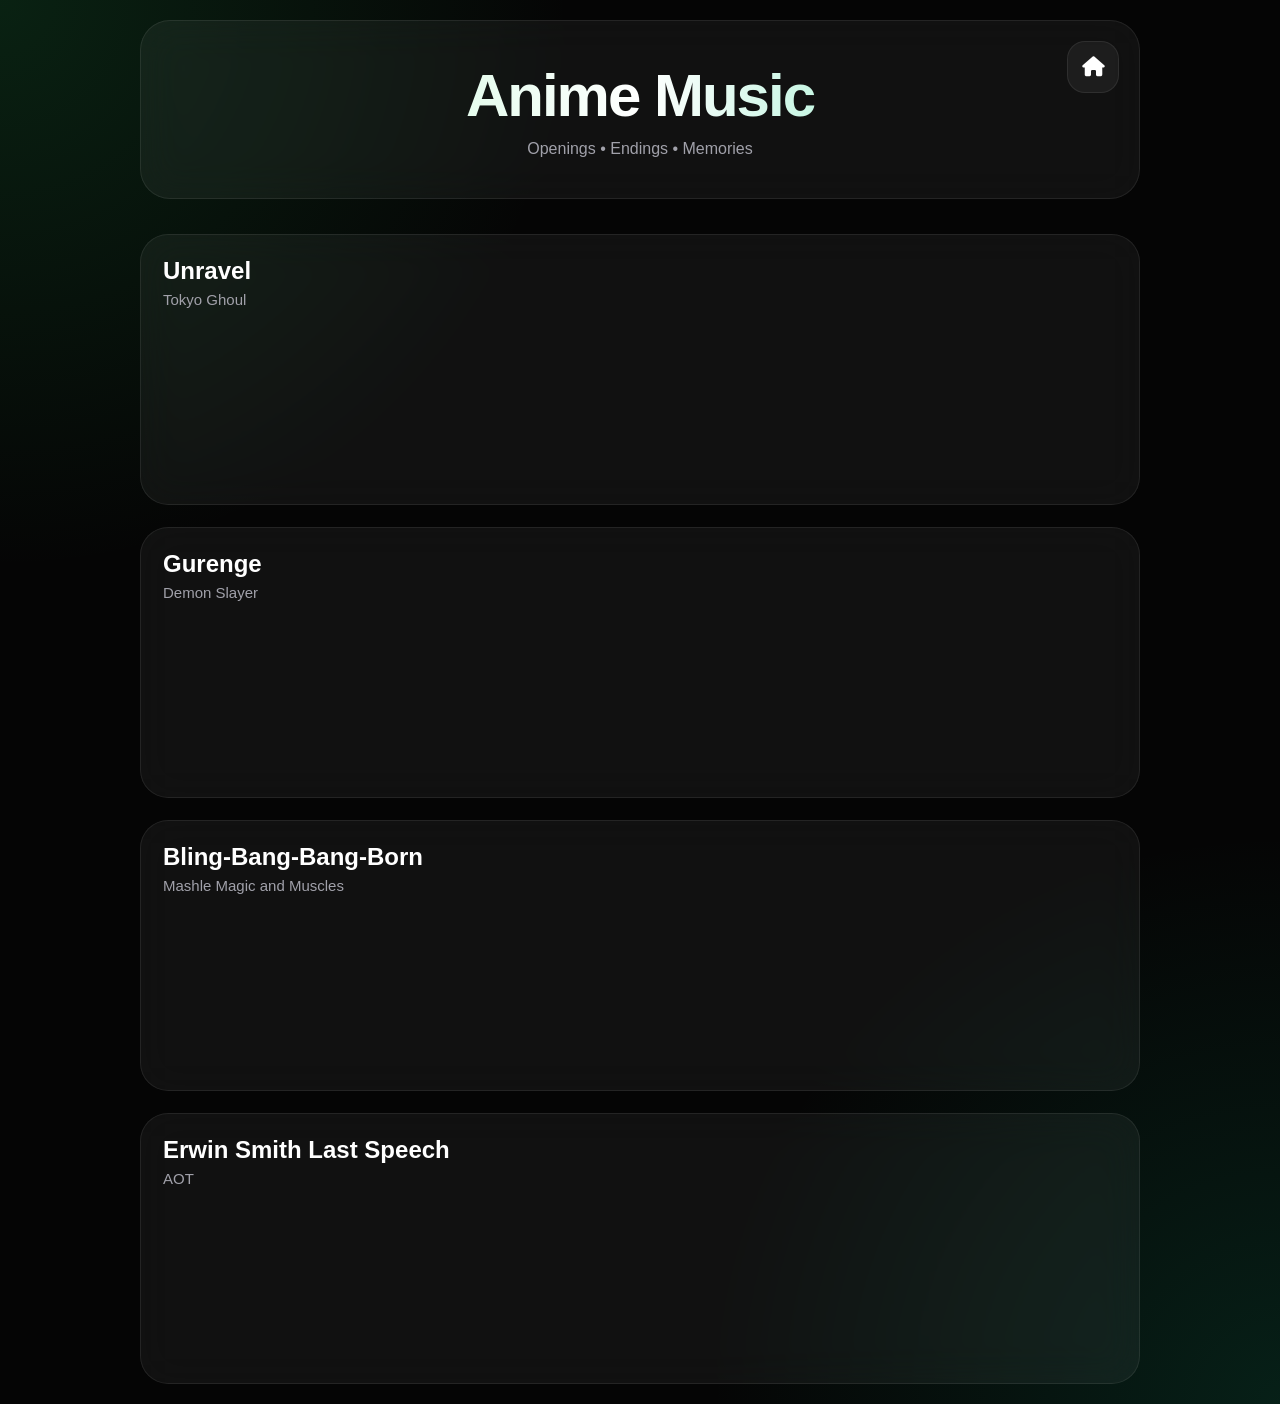
==== docs/music.html @ 399c3b39 "first commit" ====
<!DOCTYPE html>
<html lang="en">

<head>

  <meta charset="UTF-8">

  <meta name="viewport"
        content="width=device-width, initial-scale=1.0">

  <title>Anime Music</title>

  <!-- ICONS -->
  <link rel="stylesheet"
        href="https://cdnjs.cloudflare.com/ajax/libs/font-awesome/6.5.1/css/all.min.css">

  <style>

    *{
      margin:0;
      padding:0;
      box-sizing:border-box;
    }

    body{

      min-height:100vh;

      background:
        radial-gradient(circle at top left,
          rgba(34,197,94,0.15),
          transparent 30%),

        radial-gradient(circle at bottom right,
          rgba(16,185,129,0.15),
          transparent 30%),

        #050505;

      color:white;

      font-family:Arial,sans-serif;

      padding:20px;
    }

    .container{
      max-width:1000px;
      margin:auto;
    }

    /* HEADER */

    .header{

      position:relative;

      background:rgba(255,255,255,0.05);

      border:1px solid rgba(255,255,255,0.08);

      backdrop-filter:blur(20px);

      border-radius:30px;

      padding:40px;

      text-align:center;

      margin-bottom:35px;

      overflow:hidden;
    }

    .header::before{

      content:"";

      position:absolute;
      inset:0;

      background:
        linear-gradient(
          120deg,
          transparent,
          rgba(255,255,255,0.05),
          transparent
        );

      transform:translateX(-100%);

      animation:shine 6s linear infinite;
    }

    @keyframes shine{
      to{
        transform:translateX(100%);
      }
    }

    .title{

      position:relative;

      font-size:60px;

      font-weight:900;

      letter-spacing:-2px;

      background:
        linear-gradient(
          to right,
          #bbf7d0,
          white,
          #6ee7b7
        );

      background-clip:text;
      -webkit-background-clip:text;

      color:transparent;
      -webkit-text-fill-color:transparent;
    }

    .subtitle{

      position:relative;

      margin-top:10px;

      color:#a1a1aa;

      font-size:16px;
    }

    .home-btn{

      position:absolute;

      top:20px;
      right:20px;

      width:52px;
      height:52px;

      border-radius:18px;

      display:flex;
      align-items:center;
      justify-content:center;

      background:rgba(255,255,255,0.05);

      border:1px solid rgba(255,255,255,0.08);

      color:white;

      text-decoration:none;

      font-size:20px;

      transition:0.3s;

      z-index:2;
    }

    .home-btn:hover{

      transform:
        translateY(-4px)
        scale(1.05);

      border-color:#22c55e;

      box-shadow:
        0 10px 30px rgba(34,197,94,0.25);
    }

    /* SONG LIST */

    .song-list{

      display:flex;
      flex-direction:column;

      gap:22px;
    }

    .song{

      background:rgba(255,255,255,0.05);

      border:1px solid rgba(255,255,255,0.08);

      backdrop-filter:blur(20px);

      border-radius:28px;

      padding:22px;

      transition:0.3s;
    }

    .song:hover{

      transform:
        translateY(-6px);

      border-color:
        rgba(34,197,94,0.4);

      box-shadow:
        0 20px 50px rgba(34,197,94,0.18);
    }

    .song-info{

      margin-bottom:18px;
    }

    .song-title{

      font-size:24px;

      font-weight:bold;
    }

    .anime-name{

      margin-top:6px;

      color:#a1a1aa;

      font-size:15px;
    }

    .spotify-player{

      border-radius:18px;

      overflow:hidden;
    }

    iframe{
      border:none;
    }

    /* MOBILE */

    @media(max-width:700px){

      body{
        padding:14px;
      }

      .title{
        font-size:42px;
      }

      .header{
        padding:32px 20px;
      }

      .song{
        padding:18px;
      }

      .song-title{
        font-size:20px;
      }

    }

  </style>

</head>

<body>

  <div class="container">

    <!-- HEADER -->

    <div class="header">

      <a href="index.html"
         class="home-btn">

        <i class="fa-solid fa-house"></i>

      </a>

      <h1 class="title">
        Anime Music
      </h1>

      <p class="subtitle">
        Openings • Endings • Memories
      </p>

    </div>

    <!-- SONG LIST -->

    <div class="song-list">

      <!-- SONG -->

      <div class="song">

        <div class="song-info">

          <div class="song-title">
            Unravel
          </div>

          <div class="anime-name">
            Tokyo Ghoul
          </div>

        </div>

        <div class="spotify-player">

          <iframe loading="lazy" data-testid="embed-iframe" style="border-radius:12px" src="https://open.spotify.com/embed/track/1rN9QoVxw5U7TJkyaUR8C1?utm_source=generator" width="100%" height="152" frameBorder="0" allowfullscreen="" allow="autoplay; clipboard-write; encrypted-media; fullscreen; picture-in-picture" loading="lazy"></iframe>

        </div>

      </div>

      <!-- SONG -->

      <div class="song">

        <div class="song-info">

          <div class="song-title">
            Gurenge
          </div>

          <div class="anime-name">
            Demon Slayer
          </div>

        </div>

        <div class="spotify-player">

        <iframe loading="lazy" data-testid="embed-iframe" style="border-radius:12px" src="https://open.spotify.com/embed/track/41tYgm5VUu1awE3Cp36LIm?utm_source=generator&theme=0" width="100%" height="152" frameBorder="0" allowfullscreen="" allow="autoplay; clipboard-write; encrypted-media; fullscreen; picture-in-picture" loading="lazy"></iframe>

        </div>

      </div>

      <!-- SONG -->

      <div class="song">

        <div class="song-info">

          <div class="song-title">
            Bling-Bang-Bang-Born
          </div>

          <div class="anime-name">
            Mashle Magic and Muscles
          </div>

        </div>

        <div class="spotify-player">

        <iframe loading="lazy" data-testid="embed-iframe" style="border-radius:12px" src="https://open.spotify.com/embed/track/0kdqcbwei4MDWFEX5f33yG?utm_source=generator" width="100%" height="152" frameBorder="0" allowfullscreen="" allow="autoplay; clipboard-write; encrypted-media; fullscreen; picture-in-picture" loading="lazy"></iframe>

        </div>

      </div>

            <div class="song">

        <div class="song-info">

          <div class="song-title">
            Erwin Smith Last Speech
          </div>

          <div class="anime-name">
            AOT
          </div>

        </div>

        <div class="spotify-player">

        <iframe loading ="lazy" data-testid="embed-iframe" style="border-radius:12px" src="https://open.spotify.com/embed/track/6ipGidttUaUXmA0Ke2lLjR?utm_source=generator" width="100%" height="152" frameBorder="0" allowfullscreen="" allow="autoplay; clipboard-write; encrypted-media; fullscreen; picture-in-picture" loading="lazy"></iframe>
        </div>

      </div>

    </div>

  </div>

</body>

</html>
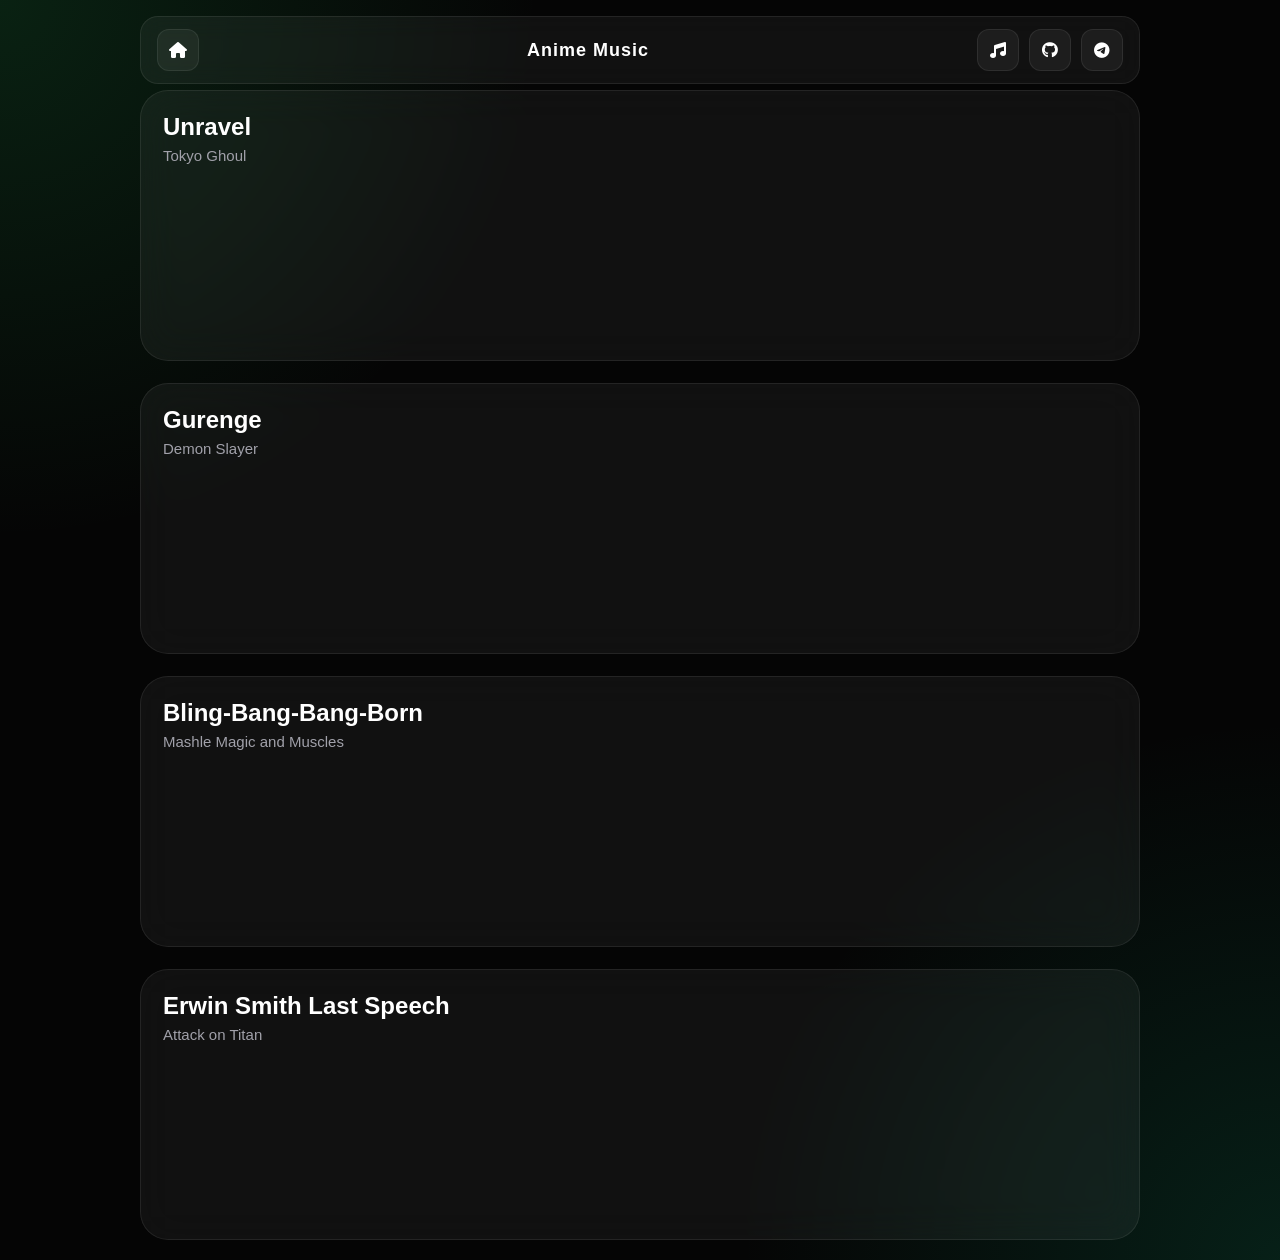
==== commit 666c4b7f: "some small changes for mobile view" ====
--- a/docs/music.html
+++ b/docs/music.html
@@ -4,9 +4,7 @@
 <head>
 
   <meta charset="UTF-8">
-
-  <meta name="viewport"
-        content="width=device-width, initial-scale=1.0">
+  <meta name="viewport" content="width=device-width, initial-scale=1.0">
 
   <title>Anime Music</title>
 
@@ -42,6 +40,7 @@
       font-family:Arial,sans-serif;
 
       padding:20px;
+      padding-top:90px; /* IMPORTANT for navbar */
     }
 
     .container{
@@ -49,135 +48,70 @@
       margin:auto;
     }
 
-    /* HEADER */
-
-    .header{
-
-      position:relative;
-
-      background:rgba(255,255,255,0.05);
-
-      border:1px solid rgba(255,255,255,0.08);
-
-      backdrop-filter:blur(20px);
-
-      border-radius:30px;
-
-      padding:40px;
-
-      text-align:center;
-
-      margin-bottom:35px;
-
-      overflow:hidden;
-    }
-
-    .header::before{
-
-      content:"";
-
-      position:absolute;
-      inset:0;
-
-      background:
-        linear-gradient(
-          120deg,
-          transparent,
-          rgba(255,255,255,0.05),
-          transparent
-        );
-
-      transform:translateX(-100%);
-
-      animation:shine 6s linear infinite;
-    }
-
-    @keyframes shine{
-      to{
-        transform:translateX(100%);
-      }
-    }
-
-    .title{
-
-      position:relative;
-
-      font-size:60px;
-
-      font-weight:900;
-
-      letter-spacing:-2px;
-
-      background:
-        linear-gradient(
-          to right,
-          #bbf7d0,
-          white,
-          #6ee7b7
-        );
-
-      background-clip:text;
-      -webkit-background-clip:text;
-
-      color:transparent;
-      -webkit-text-fill-color:transparent;
-    }
-
-    .subtitle{
-
-      position:relative;
-
-      margin-top:10px;
-
-      color:#a1a1aa;
-
-      font-size:16px;
-    }
-
-    .home-btn{
-
-      position:absolute;
-
-      top:20px;
-      right:20px;
-
-      width:52px;
-      height:52px;
-
-      border-radius:18px;
-
-      display:flex;
-      align-items:center;
-      justify-content:center;
-
-      background:rgba(255,255,255,0.05);
-
-      border:1px solid rgba(255,255,255,0.08);
-
-      color:white;
-
-      text-decoration:none;
-
-      font-size:20px;
-
-      transition:0.3s;
-
-      z-index:2;
-    }
-
-    .home-btn:hover{
-
-      transform:
-        translateY(-4px)
-        scale(1.05);
-
-      border-color:#22c55e;
-
-      box-shadow:
-        0 10px 30px rgba(34,197,94,0.25);
-    }
-
-    /* SONG LIST */
+    /* ================= NAVBAR ================= */
+
+    .top-nav {
+      position: fixed;
+      top: 16px;
+      left: 50%;
+      transform: translateX(-50%);
+
+      width: calc(100% - 32px);
+      max-width: 1000px;
+
+      display: flex;
+      align-items: center;
+      justify-content: space-between;
+
+      padding: 12px 16px;
+
+      background: rgba(255,255,255,0.05);
+      border: 1px solid rgba(255,255,255,0.08);
+      backdrop-filter: blur(12px);
+
+      border-radius: 18px;
+
+      z-index: 999;
+    }
+
+    .nav-title {
+      font-size: 18px;
+      font-weight: bold;
+      color: white;
+      letter-spacing: 1px;
+    }
+
+    .nav-right {
+      display: flex;
+      gap: 10px;
+    }
+
+    .nav-btn {
+      width: 42px;
+      height: 42px;
+
+      display: flex;
+      align-items: center;
+      justify-content: center;
+
+      border-radius: 12px;
+
+      text-decoration: none;
+      color: white;
+
+      background: rgba(255,255,255,0.05);
+      border: 1px solid rgba(255,255,255,0.08);
+
+      transition: 0.2s;
+    }
+
+    .nav-btn:hover {
+      transform: scale(1.1);
+      border-color: rgba(34,197,94,0.5);
+      box-shadow: 0 0 20px rgba(34,197,94,0.2);
+    }
+
+    /* ================= SONG LIST ================= */
 
     .song-list{
 
@@ -204,72 +138,54 @@
 
     .song:hover{
 
-      transform:
-        translateY(-6px);
-
-      border-color:
-        rgba(34,197,94,0.4);
-
-      box-shadow:
-        0 20px 50px rgba(34,197,94,0.18);
+      transform:translateY(-6px);
+
+      border-color:rgba(34,197,94,0.4);
+
+      box-shadow:0 20px 50px rgba(34,197,94,0.18);
     }
 
     .song-info{
-
       margin-bottom:18px;
     }
 
     .song-title{
-
       font-size:24px;
-
       font-weight:bold;
     }
 
     .anime-name{
-
       margin-top:6px;
-
       color:#a1a1aa;
-
       font-size:15px;
-    }
-
-    .spotify-player{
-
-      border-radius:18px;
-
-      overflow:hidden;
     }
 
     iframe{
       border:none;
-    }
-
-    /* MOBILE */
+      border-radius:12px;
+    }
+
+    /* ================= MOBILE ================= */
 
     @media(max-width:700px){
 
       body{
         padding:14px;
-      }
-
-      .title{
-        font-size:42px;
-      }
-
-      .header{
-        padding:32px 20px;
-      }
-
-      .song{
-        padding:18px;
+        padding-top:80px;
+      }
+
+      .nav-title{
+        font-size:14px;
+      }
+
+      .nav-btn{
+        width:36px;
+        height:36px;
       }
 
       .song-title{
         font-size:20px;
       }
-
     }
 
   </style>
@@ -278,128 +194,100 @@
 
 <body>
 
+  <!-- ================= NAVBAR ================= -->
+
+  <div class="top-nav">
+
+    <a href="page1.html" class="nav-btn">
+      <i class="fa-solid fa-house"></i>
+    </a>
+
+    <div class="nav-title">
+      Anime Music
+    </div>
+
+    <div class="nav-right">
+
+      <a href="music.html" class="nav-btn">
+        <i class="fa-solid fa-music"></i>
+      </a>
+
+      <a href="https://github.com/" class="nav-btn">
+        <i class="fa-brands fa-github"></i>
+      </a>
+
+      <a href="https://telegram.org/" class="nav-btn">
+        <i class="fa-brands fa-telegram"></i>
+      </a>
+
+    </div>
+
+  </div>
+
+  <!-- ================= CONTENT ================= -->
+
   <div class="container">
 
-    <!-- HEADER -->
-
-    <div class="header">
-
-      <a href="index.html"
-         class="home-btn">
-
-        <i class="fa-solid fa-house"></i>
-
-      </a>
-
-      <h1 class="title">
-        Anime Music
-      </h1>
-
-      <p class="subtitle">
-        Openings • Endings • Memories
-      </p>
+    <div class="song-list">
+
+      <!-- SONG 1 -->
+      <div class="song">
+        <div class="song-info">
+          <div class="song-title">Unravel</div>
+          <div class="anime-name">Tokyo Ghoul</div>
+        </div>
+
+        <iframe loading="lazy"
+          src="https://open.spotify.com/embed/track/1rN9QoVxw5U7TJkyaUR8C1?utm_source=generator"
+          width="100%" height="152"
+          allow="autoplay; clipboard-write; encrypted-media; fullscreen; picture-in-picture">
+        </iframe>
+      </div>
+
+      <!-- SONG 2 -->
+      <div class="song">
+        <div class="song-info">
+          <div class="song-title">Gurenge</div>
+          <div class="anime-name">Demon Slayer</div>
+        </div>
+
+        <iframe loading="lazy"
+          src="https://open.spotify.com/embed/track/41tYgm5VUu1awE3Cp36LIm?utm_source=generator&theme=0"
+          width="100%" height="152"
+          allow="autoplay; clipboard-write; encrypted-media; fullscreen; picture-in-picture">
+        </iframe>
+      </div>
+
+      <!-- SONG 3 -->
+      <div class="song">
+        <div class="song-info">
+          <div class="song-title">Bling-Bang-Bang-Born</div>
+          <div class="anime-name">Mashle Magic and Muscles</div>
+        </div>
+
+        <iframe loading="lazy"
+          src="https://open.spotify.com/embed/track/0kdqcbwei4MDWFEX5f33yG?utm_source=generator"
+          width="100%" height="152"
+          allow="autoplay; clipboard-write; encrypted-media; fullscreen; picture-in-picture">
+        </iframe>
+      </div>
+
+      <!-- SONG 4 -->
+      <div class="song">
+        <div class="song-info">
+          <div class="song-title">Erwin Smith Last Speech</div>
+          <div class="anime-name">Attack on Titan</div>
+        </div>
+
+        <iframe loading="lazy"
+          src="https://open.spotify.com/embed/track/6ipGidttUaUXmA0Ke2lLjR?utm_source=generator"
+          width="100%" height="152"
+          allow="autoplay; clipboard-write; encrypted-media; fullscreen; picture-in-picture">
+        </iframe>
+      </div>
 
     </div>
 
-    <!-- SONG LIST -->
-
-    <div class="song-list">
-
-      <!-- SONG -->
-
-      <div class="song">
-
-        <div class="song-info">
-
-          <div class="song-title">
-            Unravel
-          </div>
-
-          <div class="anime-name">
-            Tokyo Ghoul
-          </div>
-
-        </div>
-
-        <div class="spotify-player">
-
-          <iframe loading="lazy" data-testid="embed-iframe" style="border-radius:12px" src="https://open.spotify.com/embed/track/1rN9QoVxw5U7TJkyaUR8C1?utm_source=generator" width="100%" height="152" frameBorder="0" allowfullscreen="" allow="autoplay; clipboard-write; encrypted-media; fullscreen; picture-in-picture" loading="lazy"></iframe>
-
-        </div>
-
-      </div>
-
-      <!-- SONG -->
-
-      <div class="song">
-
-        <div class="song-info">
-
-          <div class="song-title">
-            Gurenge
-          </div>
-
-          <div class="anime-name">
-            Demon Slayer
-          </div>
-
-        </div>
-
-        <div class="spotify-player">
-
-        <iframe loading="lazy" data-testid="embed-iframe" style="border-radius:12px" src="https://open.spotify.com/embed/track/41tYgm5VUu1awE3Cp36LIm?utm_source=generator&theme=0" width="100%" height="152" frameBorder="0" allowfullscreen="" allow="autoplay; clipboard-write; encrypted-media; fullscreen; picture-in-picture" loading="lazy"></iframe>
-
-        </div>
-
-      </div>
-
-      <!-- SONG -->
-
-      <div class="song">
-
-        <div class="song-info">
-
-          <div class="song-title">
-            Bling-Bang-Bang-Born
-          </div>
-
-          <div class="anime-name">
-            Mashle Magic and Muscles
-          </div>
-
-        </div>
-
-        <div class="spotify-player">
-
-        <iframe loading="lazy" data-testid="embed-iframe" style="border-radius:12px" src="https://open.spotify.com/embed/track/0kdqcbwei4MDWFEX5f33yG?utm_source=generator" width="100%" height="152" frameBorder="0" allowfullscreen="" allow="autoplay; clipboard-write; encrypted-media; fullscreen; picture-in-picture" loading="lazy"></iframe>
-
-        </div>
-
-      </div>
-
-            <div class="song">
-
-        <div class="song-info">
-
-          <div class="song-title">
-            Erwin Smith Last Speech
-          </div>
-
-          <div class="anime-name">
-            AOT
-          </div>
-
-        </div>
-
-        <div class="spotify-player">
-
-        <iframe loading ="lazy" data-testid="embed-iframe" style="border-radius:12px" src="https://open.spotify.com/embed/track/6ipGidttUaUXmA0Ke2lLjR?utm_source=generator" width="100%" height="152" frameBorder="0" allowfullscreen="" allow="autoplay; clipboard-write; encrypted-media; fullscreen; picture-in-picture" loading="lazy"></iframe>
-        </div>
-
-      </div>
-
-    </div>
-
   </div>
 
 </body>
